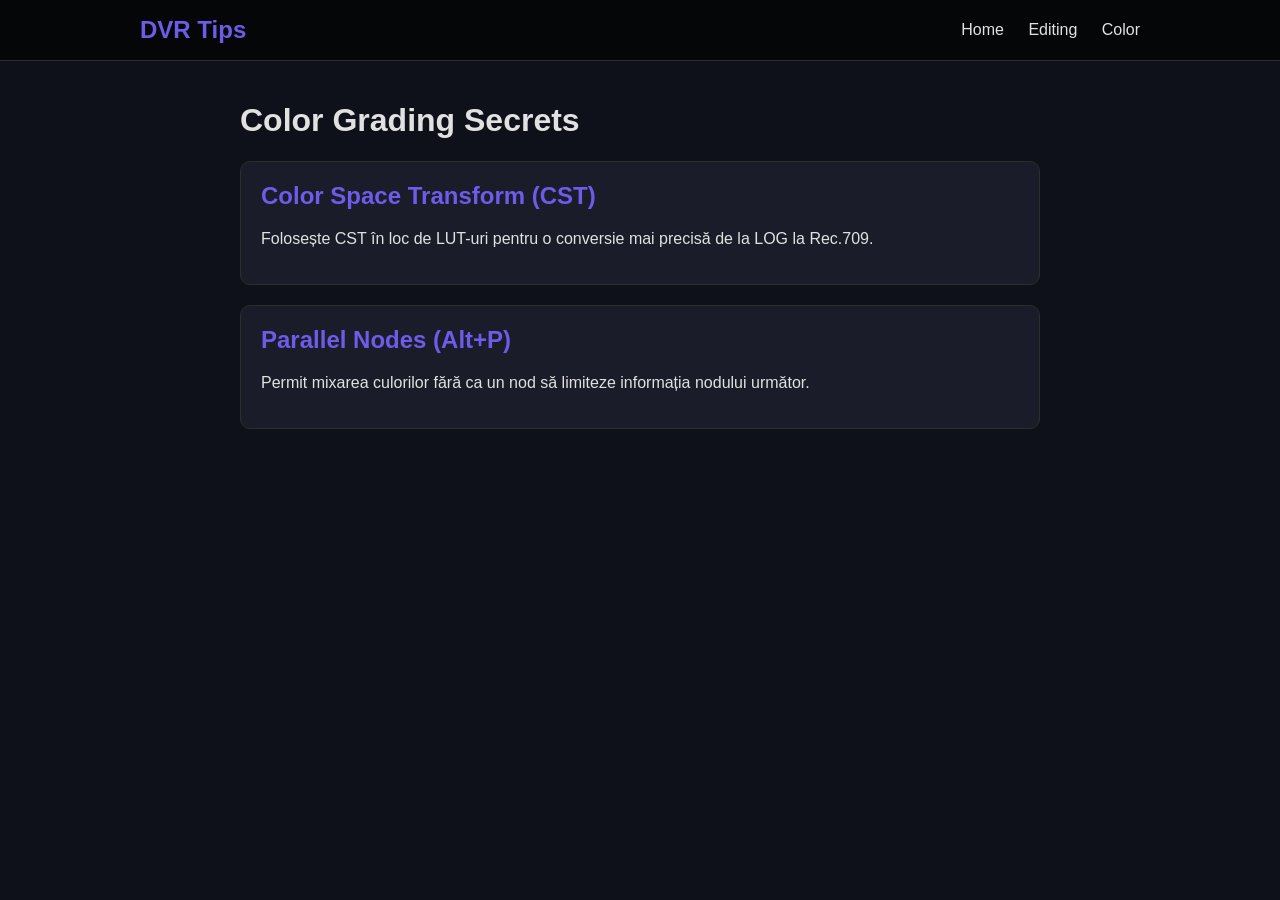
==== color.html @ 8eb4d5a4 "Adaugat pagini multiple si design nou" ====
<!DOCTYPE html>
<html lang="ro">
<head>
    <meta charset="UTF-8">
    <meta name="viewport" content="width=device-width, initial-scale=1.0">
    <title>Color Grading - DVR</title>
    <link rel="stylesheet" href="style.css">
</head>
<body>
    <nav>
        <div class="nav-container">
            <a href="index.html" class="logo">DVR Tips</a>
            <div class="links">
                <a href="index.html">Home</a>
                <a href="edit.html">Editing</a>
                <a href="color.html">Color</a>
            </div>
        </div>
    </nav>

    <main>
        <h1>Color Grading Secrets</h1>
        <div class="tip">
            <h2>Color Space Transform (CST)</h2>
            <p>Folosește CST în loc de LUT-uri pentru o conversie mai precisă de la LOG la Rec.709.</p>
        </div>
        <div class="tip">
            <h2>Parallel Nodes (Alt+P)</h2>
            <p>Permit mixarea culorilor fără ca un nod să limiteze informația nodului următor.</p>
        </div>
    </main>
</body>
</html>
---- style.css ----
:root {
    --bg: #0f111a;
    --card: #1a1d29;
    --accent: #6c5ce7;
    --text: #e1e1e1;
}

body {
    background-color: var(--bg);
    color: var(--text);
    font-family: 'Segoe UI', sans-serif;
    margin: 0;
}

nav {
    background: #050608;
    padding: 1rem 0;
    border-bottom: 1px solid #2d2d2d;
}

.nav-container {
    max-width: 1000px;
    margin: 0 auto;
    display: flex;
    justify-content: space-between;
    align-items: center;
    padding: 0 20px;
}

.logo { color: var(--accent); font-weight: bold; text-decoration: none; font-size: 1.5rem; }

.links a {
    color: var(--text);
    text-decoration: none;
    margin-left: 20px;
    transition: 0.3s;
}

.links a:hover { color: var(--accent); }

header { text-align: center; padding: 50px 20px; }

main { max-width: 800px; margin: 0 auto; padding: 20px; }

.tip, .tip-card {
    background: var(--card);
    padding: 20px;
    border-radius: 10px;
    margin-bottom: 20px;
    border: 1px solid #2d2d2d;
}

h2 { color: var(--accent); margin-top: 0; }

code { background: #000; padding: 3px 7px; border-radius: 4px; color: #ffadad; }

ul { list-style: none; padding: 0; }
li { margin-bottom: 10px; }
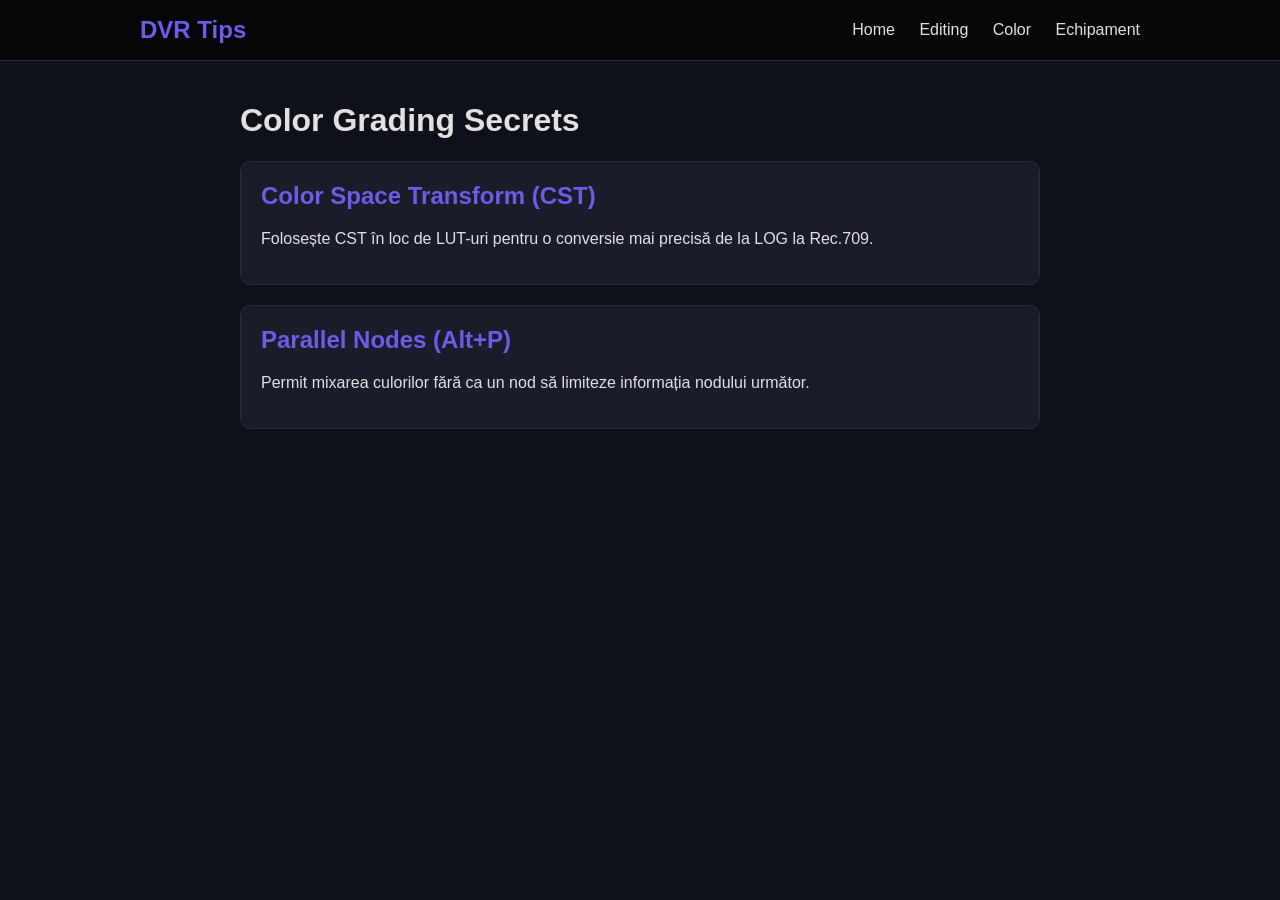
==== commit 3581c6c8: "Adaugat pagina echipament rack si costuri" ====
--- a/color.html
+++ b/color.html
@@ -14,6 +14,7 @@
                 <a href="index.html">Home</a>
                 <a href="edit.html">Editing</a>
                 <a href="color.html">Color</a>
+				<a href="color.html">Echipament</a>
             </div>
         </div>
     </nav>
--- a/style.css
+++ b/style.css
@@ -55,4 +55,25 @@
 code { background: #000; padding: 3px 7px; border-radius: 4px; color: #ffadad; }
 
 ul { list-style: none; padding: 0; }
-li { margin-bottom: 10px; }+li { margin-bottom: 10px; }
+table {
+    width: 100%;
+    border-collapse: collapse;
+    margin-top: 10px;
+}
+
+th, td {
+    text-align: left;
+    padding: 12px;
+    border-bottom: 1px solid #2d2d2d;
+}
+
+th {
+    color: var(--accent);
+    text-transform: uppercase;
+    font-size: 0.8rem;
+}
+
+tr:hover {
+    background: rgba(108, 92, 231, 0.1);
+}
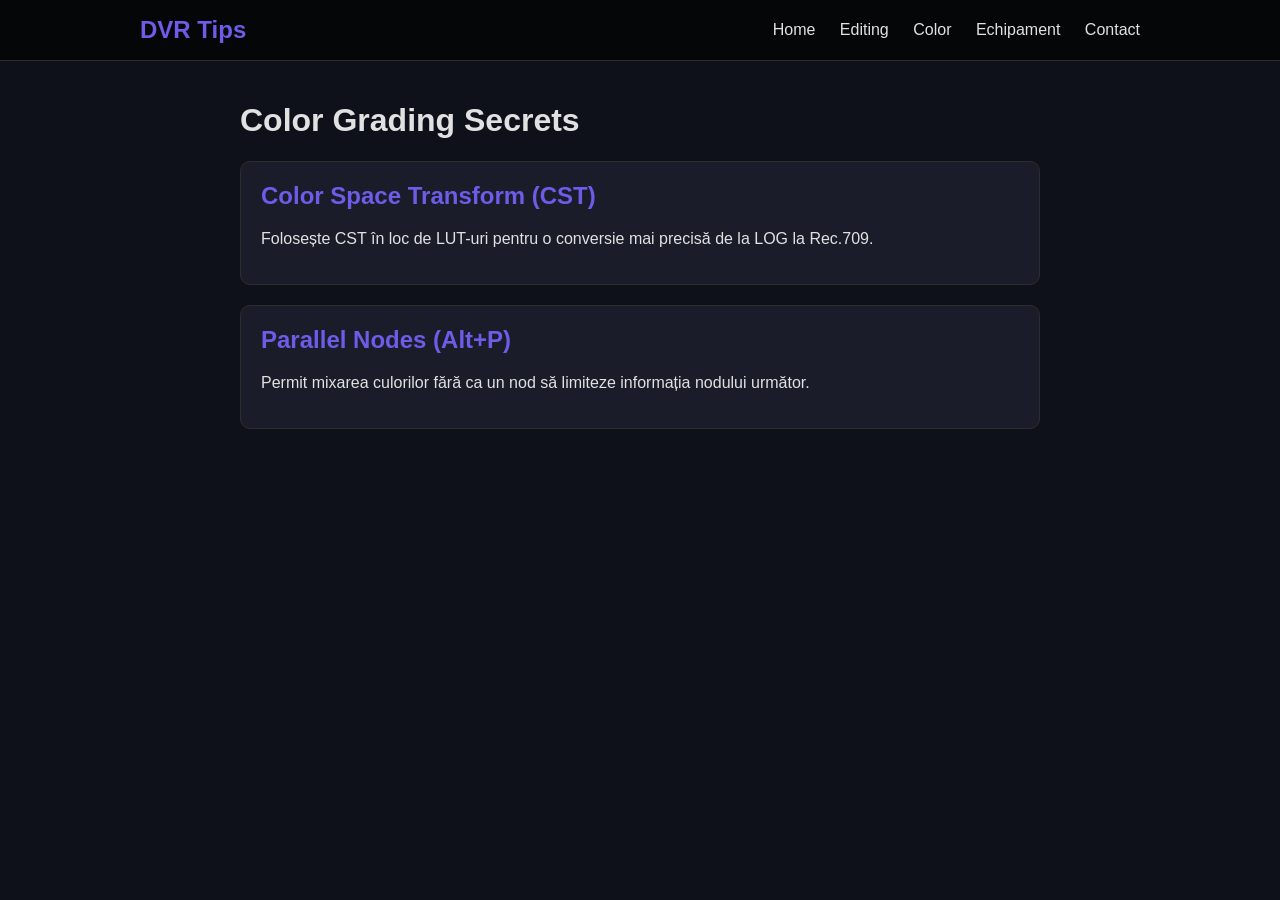
==== commit dbf42f9e: "contact" ====
--- a/color.html
+++ b/color.html
@@ -11,10 +11,12 @@
         <div class="nav-container">
             <a href="index.html" class="logo">DVR Tips</a>
             <div class="links">
-                <a href="index.html">Home</a>
-                <a href="edit.html">Editing</a>
-                <a href="color.html">Color</a>
-				<a href="color.html">Echipament</a>
+               <div class="links">
+    <a href="index.html">Home</a>
+    <a href="edit.html">Editing</a>
+    <a href="color.html">Color</a>
+    <a href="echipament.html">Echipament</a>
+    <a href="contact.html">Contact</a> </div>
             </div>
         </div>
     </nav>
